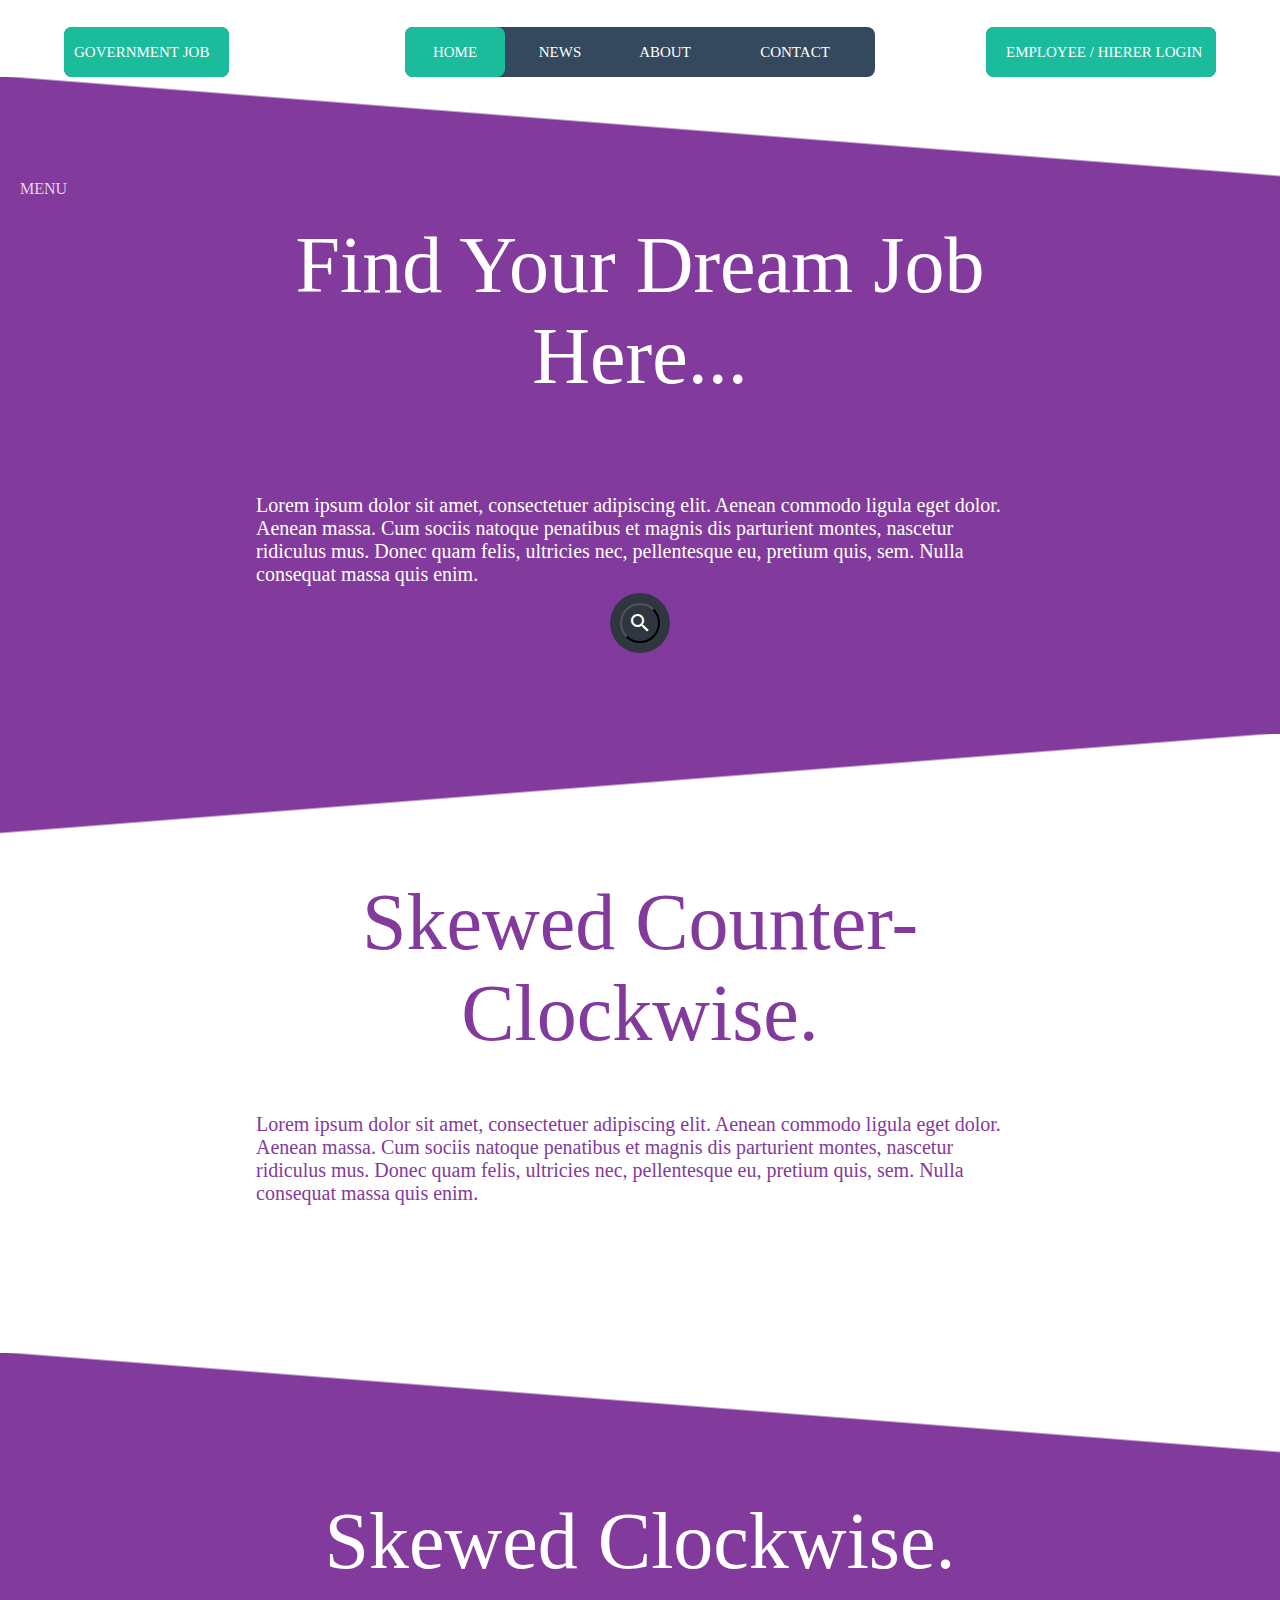
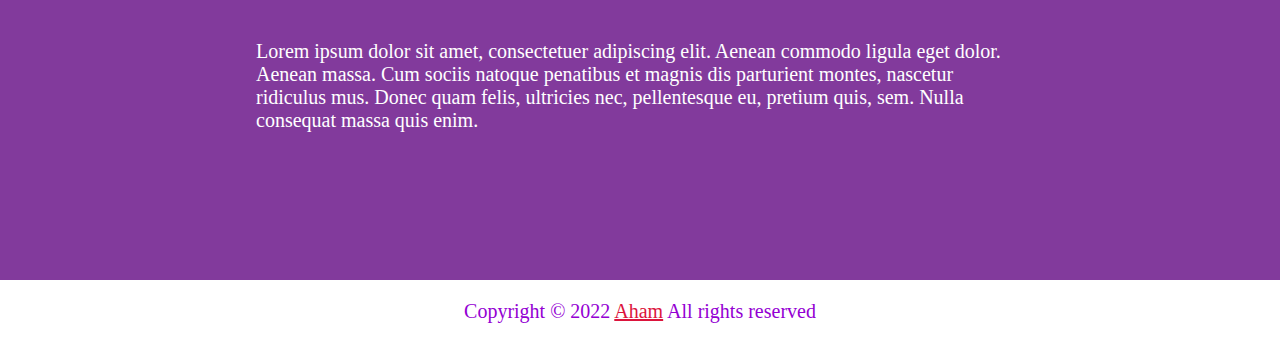
==== Home.html @ abfbcb03 "Add files via upload" ====
<!DOCTYPE html>
<html>
    <head>
       
	<meta charset="UTF-8">
	<meta name="viewport" content="width=device-width, initial-scale=1.0">
	<link rel="stylesheet" href="CSS/Home.css">
	<link href="https://fonts.googleapis.com/icon?family=Material+Icons" rel="stylesheet">
		
    </head>
	
<body>

<!-- Navigation Bar --> 

<!-- Menu Navigation -->
<div class="menu" style=" position: absolute;top: 20%;">
  <div class="label">Menu</div>
  <div class="spacer"></div>
  <div class="item"><span>Twitter</span></div>
  <div class="item"><span>Instagram</span></div>
</div>

<!-- Left Navigation -->
<nav class="LN">
	<a href="#"> Government&nbsp;Job</a>
	<div class="animation start-home"></div>
</nav>

<!-- Middle Navigation -->
<nav >
	<a href="Home.html">Home</a>
	<a href="#">News</a>
	<a href="About.html">About</a>
	<a href="Contact.html">Contact</a>
	<div class="animation start-home"></div>
</nav>

<!-- Right Navigation -->
<nav class="RN">
	<a href="#"> Employee&nbsp;/&nbsp;Hierer&nbsp;Login</a>

	<div class="animation start-home"></div>
</nav>
</div>

<!-- Split Screen -->
<div class="skew-c"></div>
<div class="colour-block">
  <h1>Find Your Dream Job Here...</h1>

  <br><!-- Find Job SearchBar -->
	
        <div class="searchBox">
			<input class="searchInput"type="text" name="" placeholder="Find Job">
            <button class="searchButton" href="#">
                <i class="material-icons">
                    search
                </i>
            </button>
        </div>

  <p>Lorem ipsum dolor sit amet, consectetuer adipiscing elit. Aenean commodo ligula eget dolor. Aenean massa. Cum sociis natoque penatibus et magnis dis parturient montes, nascetur ridiculus mus. Donec quam felis, ultricies nec, pellentesque eu, pretium quis, sem. Nulla consequat massa quis enim.</p>
</div>

<div class="skew-cc"></div>
<div class="white-block">
  <h1>Skewed Counter-Clockwise.</h1>
  <p>Lorem ipsum dolor sit amet, consectetuer adipiscing elit. Aenean commodo ligula eget dolor. Aenean massa. Cum sociis natoque penatibus et magnis dis parturient montes, nascetur ridiculus mus. Donec quam felis, ultricies nec, pellentesque eu, pretium quis, sem. Nulla consequat massa quis enim.</p>
</div>

<div class="skew-c"></div>
<div class="colour-block">
  <h1>Skewed Clockwise.</h1>
  <p>Lorem ipsum dolor sit amet, consectetuer adipiscing elit. Aenean commodo ligula eget dolor. Aenean massa. Cum sociis natoque penatibus et magnis dis parturient montes, nascetur ridiculus mus. Donec quam felis, ultricies nec, pellentesque eu, pretium quis, sem. Nulla consequat massa quis enim.</p>
</div>

 <!-- Footer -->
<footer>
    <div class="bottom">
     <p>Copyright © 2022 <a href="About.html">Aham</a> All rights reserved</p>
   </div>
 </footer>
 
</body>
</html>
---- CSS/Home.css ----
/* Body */
body {
  margin:0px;
}


/* Navigatiion Bar Starts */
/* Left Navigatiion Bar Starts */
.LN{
	margin: 27px auto 0;
	position: absolute;
	top:0%;
	left:5%;	
	width: 165px;
	height: 50px;
	background-color: #34495e;
	border-radius: 8px;
	font-size: 0;
	
}

.LN a {
	line-height: 50px;
	height: 100%;
	font-size: 15px;
	display: inline-block;
	position: relative;
	z-index: 1;
	text-decoration: none;
	text-transform: uppercase;
	text-align: center;
	color: white;
	cursor: pointer;
	padding-left:10px;
		padding-right:50px;
}

.LN .start-home, a:nth-child(1):hover~.animation {
	width: 165px;
	left: 0;
	background-color: #1abc9c;
}
/* Left Navigatiion Bar Ends */

/* Right Navigatiion Bar Starts */

.RN{
	margin: 27px auto 0;
	position: absolute;
	top:0%;
	right:5%;	
	width: 230px;
	height: 50px;
	background-color: #34495e;
	border-radius: 8px;
	font-size: 0;
	
}

.RN a {
	line-height: 50px;
	height: 100%;
	font-size: 15px;
	display: inline-block;
	position: relative;
	z-index: 1;
	text-decoration: none;
	text-transform: uppercase;
	text-align: center;
	color: white;
	cursor: pointer;
	padding-left:20px;
	padding-right:0px;
	
}

.RN .start-home, a:nth-child(10):hover~.animation {
	width: 230px;
	left: 0;
	background-color: #1abc9c;
}

a:nth-child(10) {
	width: 195px;
}

/* Right Navigatiion Bar Ends */

/* Mid Navigatiion Bar Starts */

nav {
	margin: 27px auto 0;
	position: relative;
	width: 470px;
	height: 50px;
	background-color: #34495e;
	border-radius: 8px;
	font-size: 0;
}
nav a {
	line-height: 50px;
	height: 100%;
	font-size: 15px;
	display: inline-block;
	position: relative;
	z-index: 1;
	text-decoration: none;
	text-transform: uppercase;
	text-align: center;
	color: white;
	cursor: pointer;
}
nav .animation {
	position: absolute;
	height: 100%;
	top: 0;
	z-index: 0;
	transition: all .5s ease 0s;
	border-radius: 8px;
}
a:nth-child(1) {
	width: 100px;
}
a:nth-child(2) {
	width: 110px;
}
a:nth-child(3) {
	width: 100px;
}
a:nth-child(4) {
	width: 160px;
}
a:nth-child(5) {
	width: 120px;
}
nav .start-home, a:nth-child(1):hover~.animation {
	width: 100px;
	left: 0;
	background-color: #1abc9c;
}
nav .start-about, a:nth-child(2):hover~.animation {
	width: 110px;
	left: 100px;
	background-color: #e74c3c;
}
nav .start-blog, a:nth-child(3):hover~.animation {
	width: 100px;
	left: 210px;
	background-color: #3498db;
}
nav .start-portefolio, a:nth-child(4):hover~.animation {
	width: 160px;
	left: 310px;
	background-color: #9b59b6;
}
nav .start-contact, a:nth-child(5):hover~.animation {
	width: 120px;
	left: 470px;
	background-color: #e67e22;
}

/* Mid Navigatiion Bar Ends */

/* Navigatiion Bar Ends */

li img {
    width: 45px;
    height: 45px;
    padding-right: 1px;
    padding-top: 2px;
 }
    
/* Footer Starts */

footer .bottom{
	text-align: center;
    padding-bottom: 0px;
    color: darkviolet;

}

footer a{
	color:crimson;
}


/* Footer Ends */

/* SearchBar Starts */

.searchBox{
    position: absolute;
    top: 62.5%;
    left: 50%;
    transform:  translate(-50%,50%);
    background: #2f3640;
    height: 40px;
    border-radius: 40px;
    padding: 10px;

}

.searchBox:hover > .searchInput {
    width: 240px;
    padding: 0 6px;
}

.searchBox:hover > .searchButton {
  background: white;
  color : #2f3640;
}

.searchButton {
    color: white;
    float: right;
    width: 40px;
    height: 40px;
    border-radius: 50%;
    background: #2f3640;
    display: flex;
    justify-content: center;
    align-items: center;
    transition: 0.4s;
}

.searchInput {
    border:none;
    background: none;
    outline:none;
    float:left;
    padding: 0;
    color: white;
    font-size: 16px;
    transition: 0.4s;
    line-height: 40px;
    width: 0px;

}

@media screen and (max-width: 620px) {
.searchBox:hover > .searchInput {
    width: 150px;
    padding: 0 6px;
}
}











/* SearchBar Ends */


/* MenuBar Starts */

.menu {
  text-transform: uppercase;
  color: rgba(255, 255, 255, 0.8);
  display: inline-block;
  cursor: pointer;
  pointer-events: none;
  position: absolute;
  bottom: 20px;
  left: 20px;
}
.menu:hover {
  pointer-events: all;
}
.label {
  display: inline-block;
  cursor: pointer;
  pointer-events: all;
}
.spacer {
  display: inline-block;
  width: 80px;
  margin-left: 15px;
  margin-right: 15px;
  vertical-align: middle;
  cursor: pointer;
  position: relative;
}
.spacer:before {
  content: "";
  position: absolute;
  border-bottom: 1px solid #ffffff;
  height: 1px;
  width: 0%;
  transition: width 0.25s ease;
  transition-delay: 0.7s;
}
.item {
  position: relative;
  display: inline-block;
  margin-right: 30px;
  top: 10px;
  opacity: 0;
  transition: opacity 0.5s ease, top 0.5s ease;
  transition-delay: 0;
}
span {
  transition: color 0.5s ease;
}
.item:hover span {
  color: #ff0000;
}
.menu:hover .spacer:before {
  width: 100%;
  transition-delay: 0s;
}
.menu:hover .item {
  opacity: 1;
  top: 0px;
}
.item:nth-child(1) {
  transition-delay: 0.45s;
}
.item:nth-child(2) {
  transition-delay: 0.4s;
}
.item:nth-child(3) {
  transition-delay: 0.35s;
}
.item:nth-child(4) {
  transition-delay: 0.3s;
}
.item:nth-child(5) {
  transition-delay: 0.25s;
}
.item:nth-child(6) {
  transition-delay: 0.2s;
}
.item:nth-child(7) {
  transition-delay: 0.15s;
}
.item:nth-child(8) {
  transition-delay: 0.1s;
}
.item:nth-child(9) {
  transition-delay: 0.05s;
}
.item:nth-child(10) {
  transition-delay: 0s;
}
.menu:hover .item:nth-child(1) {
  transition-delay: 0.25s;
}
.menu:hover .item:nth-child(2) {
  transition-delay: 0.3s;
}
.menu:hover .item:nth-child(3) {
  transition-delay: 0.35s;
}
.menu:hover .item:nth-child(4) {
  transition-delay: 0.4s;
}
.menu:hover .item:nth-child(5) {
  transition-delay: 0.45s;
}
.menu:hover .item:nth-child(6) {
  transition-delay: 0.5s;
}
.menu:hover .item:nth-child(7) {
  transition-delay: 0.55s;
}
.menu:hover .item:nth-child(8) {
  transition-delay: 0.6s;
}
.menu:hover .item:nth-child(9) {
  transition-delay: 0.65s;
}
.menu:hover .item:nth-child(10) {
  transition-delay: 0.7s;
}

/* MenuBar Ends */


/* Split Starts */

.colour-block {
  background:#823A9C;
  width:60%;
  padding:7% 20% 10% 20%;
  color:#fff;
}
.white-block {
  background:#fff;
  width:60%;
  padding:7% 20% 10% 20%;
  color:#823A9C;
}
h1 {
  text-align:center;
  font-size:80px;
  font-family:'wire one', serif;
  font-weight:normal;
}
p {
  font-size:20px;
  font-family:'Raleway', serif;
}


/*------------------*/
/*  SKEW CLOCKWISE  */
/*------------------*/
.skew-cc{
  width:100%;
  height:100px;
  position:absolute;
  left:0px;
  background: linear-gradient(to right bottom, #823A9C 49%, #fff 50%),    linear-gradient(-50deg, #ffffff 16px, #000 0);
}


/*-------------------------*/
/* SKEW COUNTER CLOCKWISE  */
/*-------------------------*/
.skew-c{
  width:100%;
  height:100px;
  position:absolute;
  left:0px;
  background: linear-gradient(to left bottom, #fff 49%, #823A9C 50%);
}


/* Split ENds */
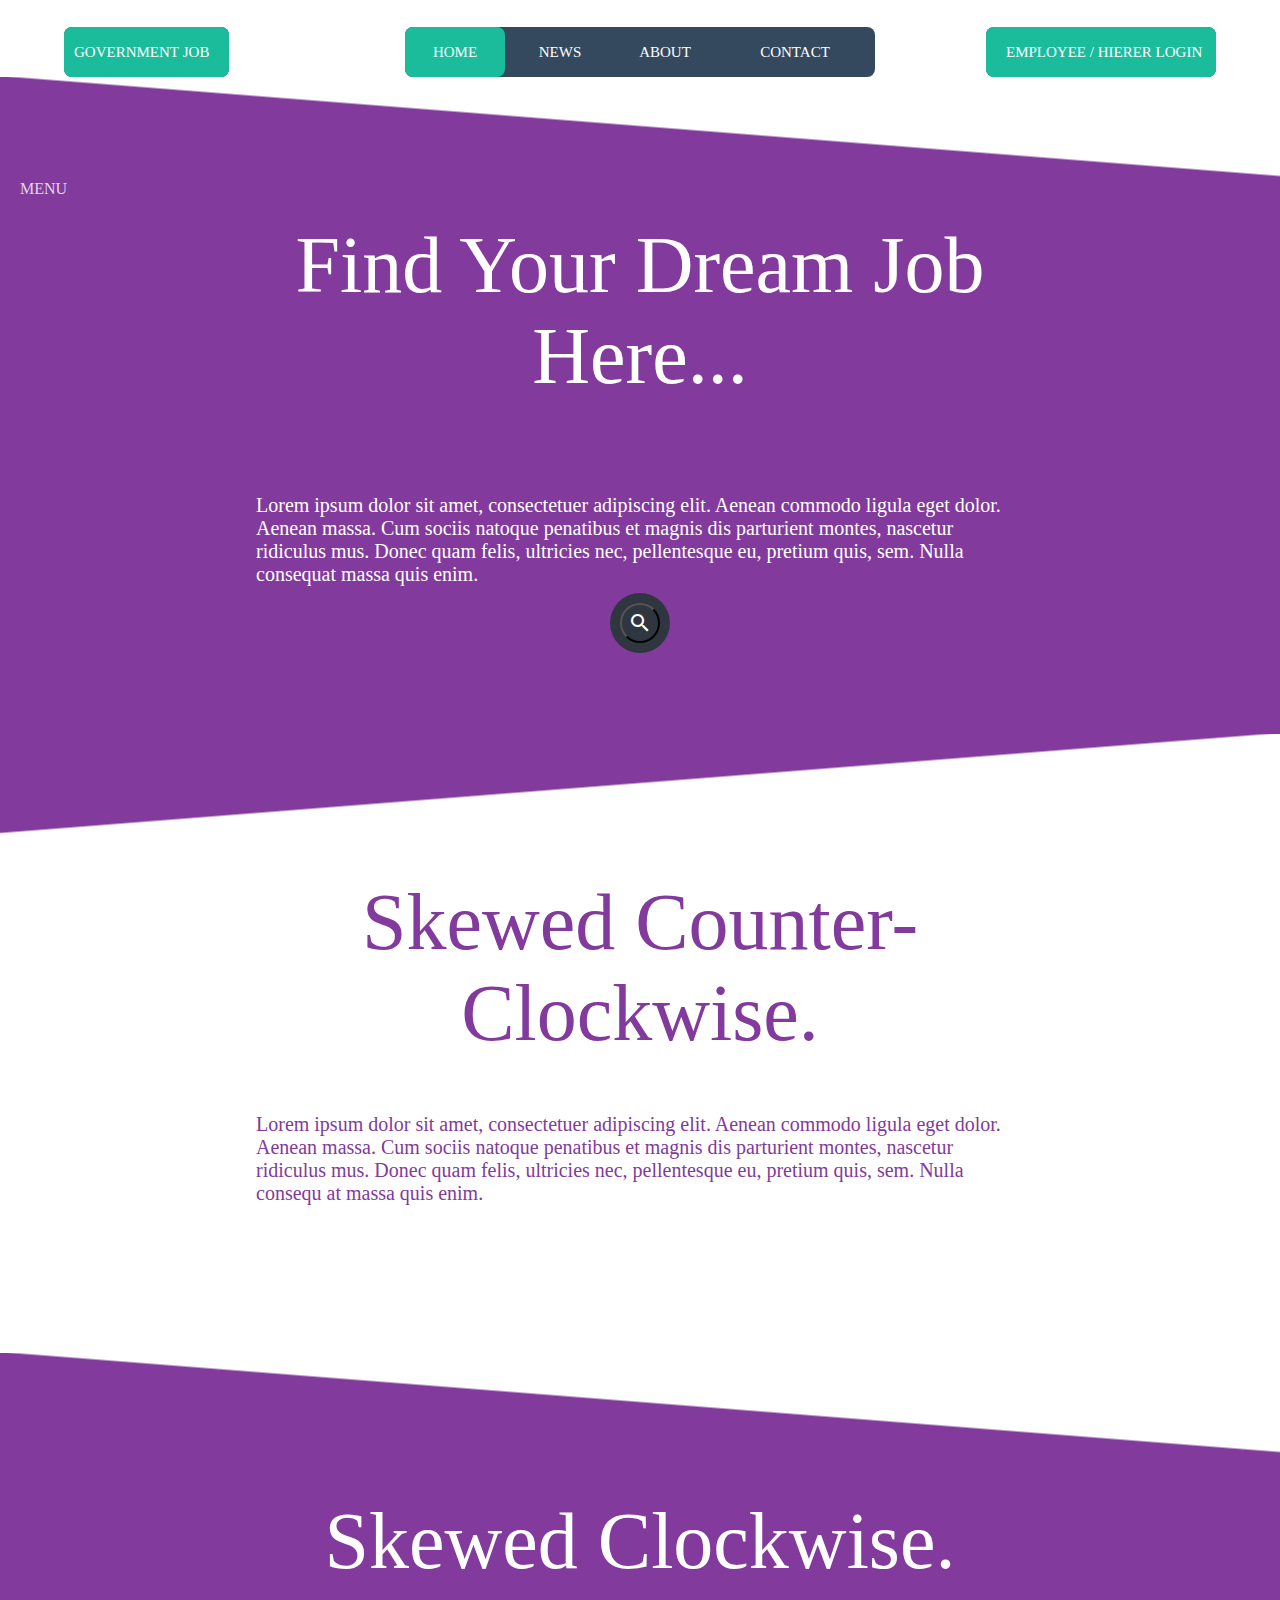
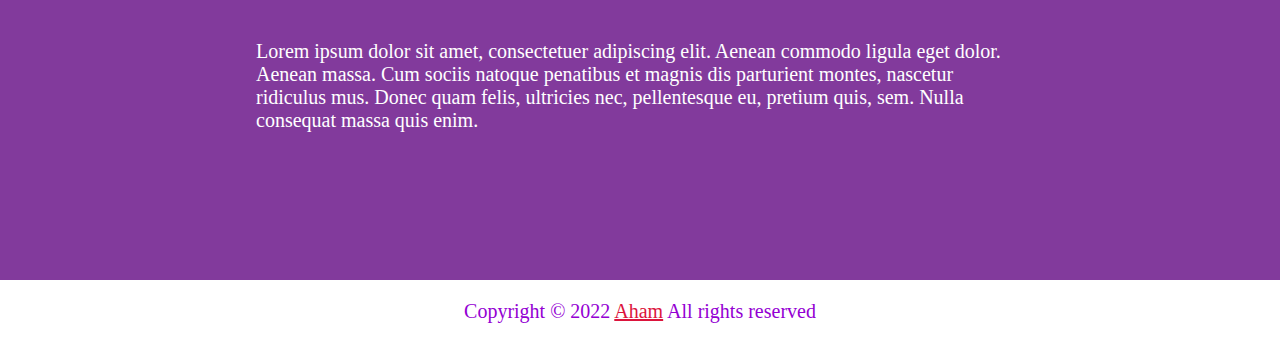
==== commit 364a0af4: "Add files via upload" ====
--- a/Home.html
+++ b/Home.html
@@ -8,7 +8,7 @@
 	<link href="https://fonts.googleapis.com/icon?family=Material+Icons" rel="stylesheet">
 		
     </head>
-	
+    
 <body>
 
 <!-- Navigation Bar --> 
@@ -21,7 +21,9 @@
   <div class="item"><span>Instagram</span></div>
 </div>
 
-<!-- Left Navigation -->
+<div class="NavBar">
+
+  <!-- Left Navigation -->
 <nav class="LN">
 	<a href="#"> Government&nbsp;Job</a>
 	<div class="animation start-home"></div>
@@ -38,11 +40,16 @@
 
 <!-- Right Navigation -->
 <nav class="RN">
-	<a href="#"> Employee&nbsp;/&nbsp;Hierer&nbsp;Login</a>
+  
+	<a href="EH_Reg.html"> Employee&nbsp;/&nbsp;Hierer&nbsp;Login</a>
 
 	<div class="animation start-home"></div>
 </nav>
+
 </div>
+
+
+
 
 <!-- Split Screen -->
 <div class="skew-c"></div>
@@ -66,7 +73,7 @@
 <div class="skew-cc"></div>
 <div class="white-block">
   <h1>Skewed Counter-Clockwise.</h1>
-  <p>Lorem ipsum dolor sit amet, consectetuer adipiscing elit. Aenean commodo ligula eget dolor. Aenean massa. Cum sociis natoque penatibus et magnis dis parturient montes, nascetur ridiculus mus. Donec quam felis, ultricies nec, pellentesque eu, pretium quis, sem. Nulla consequat massa quis enim.</p>
+  <p>Lorem ipsum dolor sit amet, consectetuer adipiscing elit. Aenean commodo ligula eget dolor. Aenean massa. Cum sociis natoque penatibus et magnis dis parturient montes, nascetur ridiculus mus. Donec quam felis, ultricies nec, pellentesque eu, pretium quis, sem. Nulla consequ	at massa quis enim.</p>
 </div>
 
 <div class="skew-c"></div>
